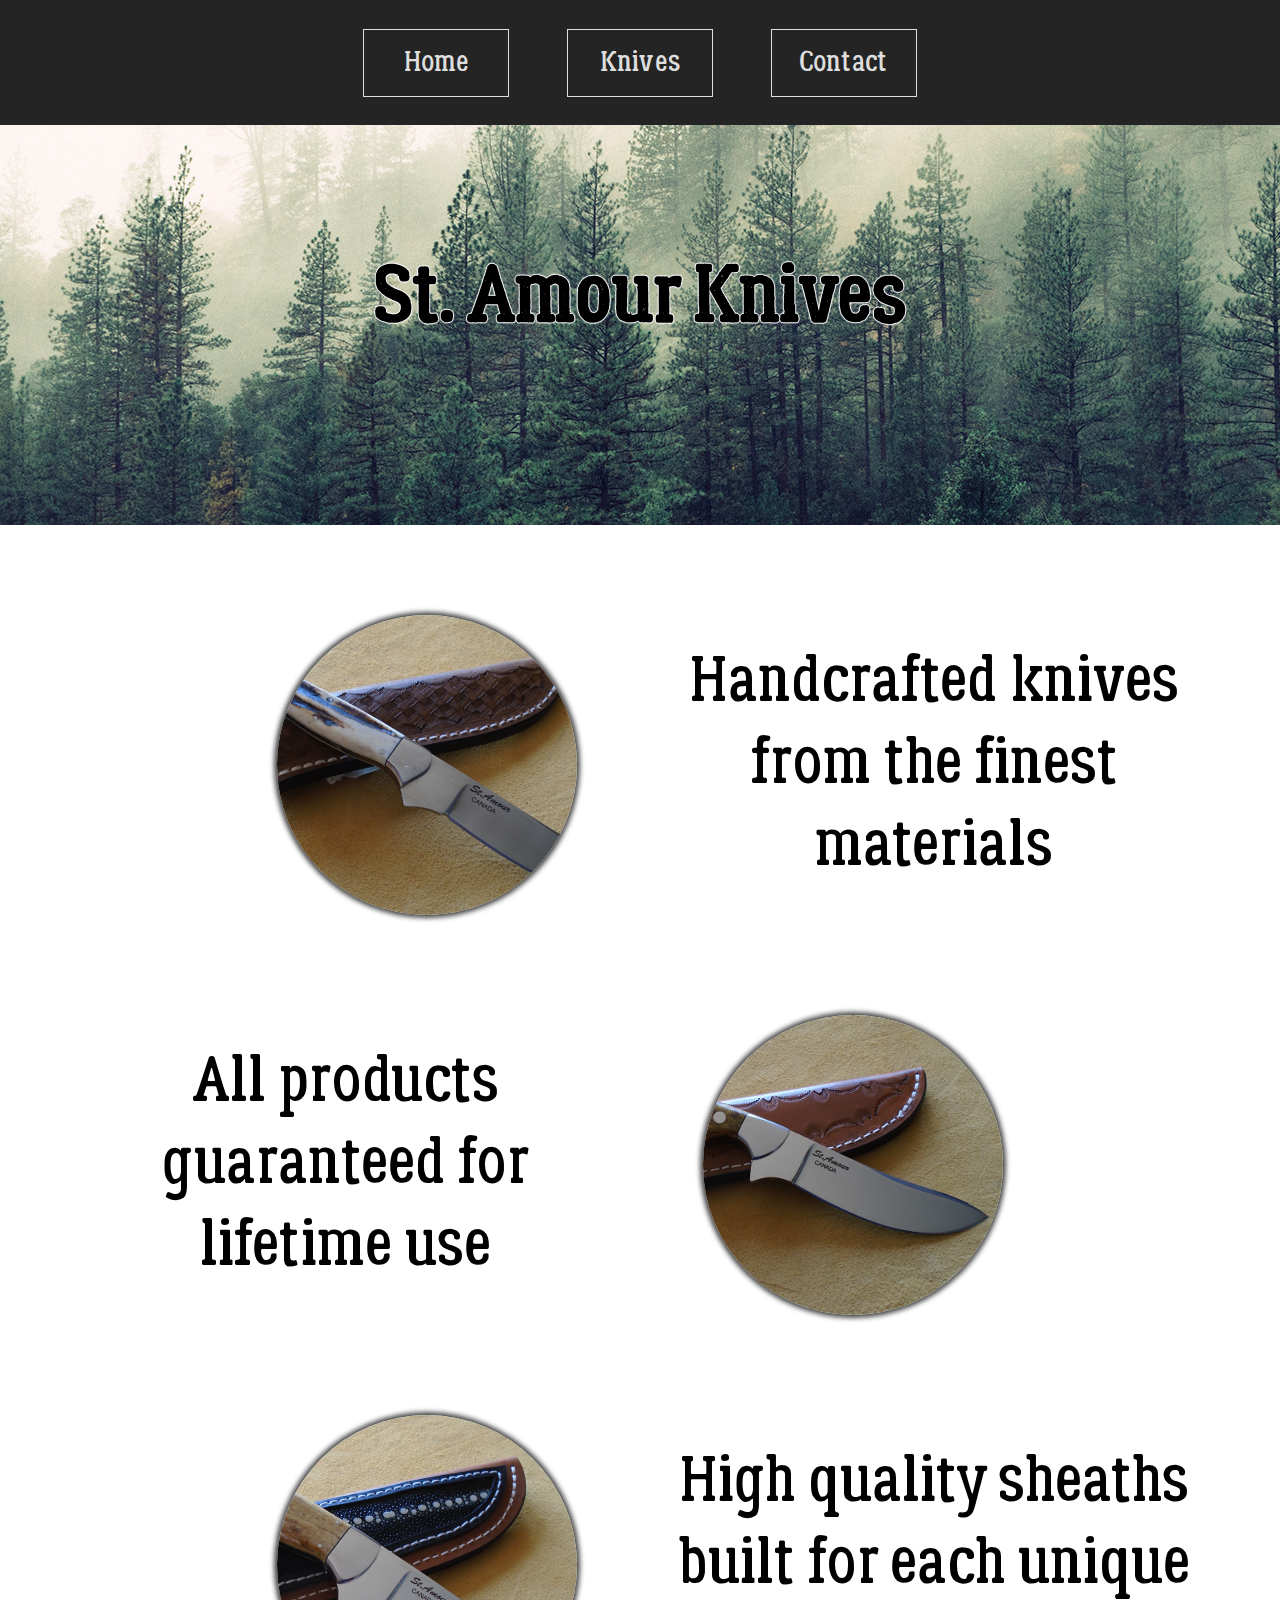
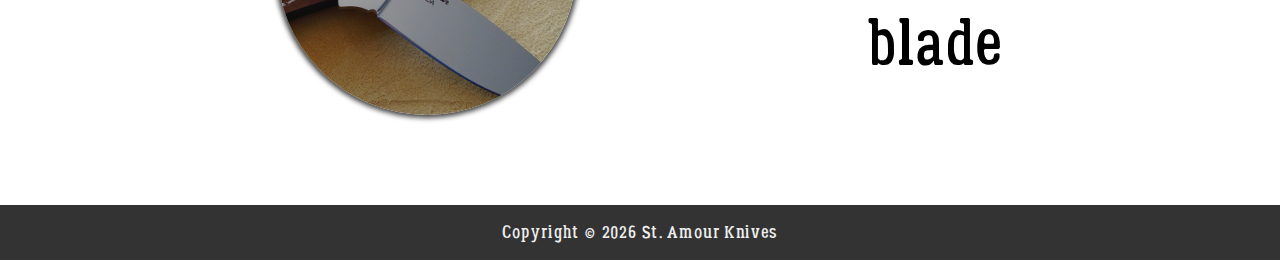
==== index.html @ d27cc1ec "Copied" ====
<!DOCTYPE html>
<html>
	<body>
        <head>
            <title>St. Amour Knives</title> 
            <link rel='stylesheet' media='screen and (max-width: 779px)' href='css/small.css'/>
            <link rel='stylesheet' media='screen and (min-width: 780px) and (max-width: 1920px)' href='css/medium.css' />
            <link href="images/knifeIcon.ico" rel="shortcut icon" />
        </head>
        <header>
            <a id="dropbutton">Menu</a>
            <ul id="dropdown">
                <li><a id="current" href="/">Home</a></li>
                <li><a href="knives">Knives</a></li>
                <li><a href="contact">Contact</a></li>
            </ul>
        </header>
        <div class="top">
            <h1>St. Amour Knives</h1>
        </div>
        <div class = "indexBody">
            <div class = "indexBlock">
                <div class = "indexLeft">
                    <img src="images/knives/knifeA.jpg" alt="alt text">
                </div>
                <div class = "indexRight">
                    <p>Handcrafted knives from the finest materials</p>
                </div>
            </div>
            <div class = "indexBlock">
                <div class = "indexRight">
                    <img src="images/knives/knifeB.jpg" alt="alt text">
                </div>
                <div class = "indexLeft">
                    <p>All products guaranteed for lifetime use</p>
                </div>
            </div>
            <div class = "indexBlock">
                <div class = "indexLeft">
                    <img src="images/knives/knifeC.jpg" alt="alt text">
                </div>
                <div class = "indexRight">
                    <p>High quality sheaths built for each unique blade</p>
                </div>
            </div>
        </div>
        <footer>
          <p>Copyright &copy;
            <script type="text/javascript">
            var d = new Date()
            document.write(d.getFullYear())
            </script>
            St. Amour Knives</p>
        </footer>
    </body>
</html>
---- css/small.css ----
*
{
    padding: 0;
    margin: 0;
}
@font-face 
{
  font-family: 'Lumberjack';
  src: url('../font/Lumberjack.eot');
  src: url('../font/Lumberjack.woff2') format('woff2'),
       url('../font/Lumberjack.woff') format('woff'),
       url('../font/Lumberjack.ttf') format('truetype'),
       url('../font/Lumberjack.svg#Lumberjack') format('svg'),
       url('../font/Lumberjack.eot?#iefix') format('embedded-opentype');
  font-weight: normal;
  font-style: normal;
}
@font-face 
{
  font-family: 'LumberjackRough';
  src: url('../font/LumberjackRough.eot');
  src: url('../font/LumberjackRough.woff2') format('woff2'),
       url('../font/LumberjackRough.woff') format('woff'),
       url('../font/LumberjackRough.ttf') format('truetype'),
       url('../font/LumberjackRough.svg#LumberjackRough') format('svg'),
       url('../font/LumberjackRough.eot?#iefix') format('embedded-opentype');
  font-weight: normal;
  font-style: normal;
}
html
{
    background-color: #eee;
    height: auto;
    font-family: 'Lumberjack';
}
body
{
    max-width: 1800px;
    height: auto;
    background-color: #fff;
    margin: auto;
}
header
{   
    position: fixed;
    z-index: 200;
    color: #eee;
    background-color: #242424;
    text-align: center;
    margin: 0;
    padding: 0;
    opacity: 0.8;
    filter: alpha(opacity=80); /* For IE8 and earlier */
}
#dropbutton
{
    margin: 1em;
}
#dropbutton:hover
{
    background-color: #eee;
}
header ul
{    
}
header li
{
    list-style: none;
}
header a
{
    display: block;
    width: 120px;
    color: #eee;
    padding: 0.5em 0;
    margin: 1em 1em;
    border: 1px solid #eee;
    text-decoration: none;
}
#dropdown
{
    display: none;
}
header:hover > #dropdown
{
    display: block;
}
header:hover #dropbutton
{
    background-color: #eee;
    color: #222;
}
header a:hover 
{
    background-color: #eee;
    color: #222;
}
.top
{
    position: absolute;
    z-index: 100;
	background-color: #173;
	width: 100%;
	height: 170px;
    background-image: url("../images/splash2.jpg");
    text-align: right;
}
.top h1
{
    margin-top: 50px;
    margin-right: 9%;
    padding-left: 160px;
    text-shadow: -1px 0 1px #fff, 0 1px 1px #fff, 1px 0 1px #fff, 0 -1px 1px #fff;
    font-size: 2em;
}
.indexBody
{
    width: 100%;
    height: auto;
    padding: 200px 0 0 0;
    font-size: 4em;
}
.indexLeft
{
    text-align: center;
    margin: 10px;
}
.indexRight
{
    text-align: center;
    margin: 10px;
}
.indexBody img
{
    border-radius: 1000px;
    box-shadow: 0 0 5px 3px #444;
}
.indexBody p
{
    margin: 75px 0;
}
.knivesBody
{
    padding-top: 170px;
}
.knivesBlock
{
    width: auto;
}
.knivesFloatLeft
{
    padding: 20px 0 20px 20%;
}
.knivesFloatLeft p
{
	width: 100%;
    font-size: 2em;
    font-weight: 700;
    color: #333;
    margin: 5px 0 0 0;
    
}
.knivesFloatRight
{
}
.knivesBlock img
{
	max-height: 360px;
	max-width: 530px;
    width: 100%;
    display: block;
    margin: auto;
    border-radius: 10px;
    -webkit-box-shadow: 0 0 10px 5px #444;
    -moz-box-shadow: 0 0 10px 5px #444;
    box-shadow: 0 0 8px 4px #444;
}
.contactBody
{
	width: 100%;
    padding-top: 170px;
	text-align: center;
}
.contactBlock
{
	margin: 0 auto;
	max-width: 800px;
	text-align: center;
	padding: 30px 0 0px 0;
	text-align: left;
}
.contactBlock h1
{
	padding-left: 10px;
}
.contactBlock h2
{
	margin: 5px 10px 5px 10px;
}
.mailB
{
	margin: 5px 10px 5px 10px;
	height: 32px;
}
.mailB a
{
	opacity: 1;
}
.mailB img
{
	float: left;
}
.mailB h1
{
	float: left;
	font-size: 1.6em;
	color: #000;
}
.mailB a:hover
{
	opacity: 0.7;
}
.phoneB
{
	margin: 5px 10px 5px 10px;
	height: 32px;
}
.phoneB a
{
	opacity: 1;
}
.phoneB img
{
	float: left;
}
.phoneB h1
{
	float: left;
	font-size: 1.6em;
	color: #000;
}
.phoneB a:hover
{
	opacity: 0.7;
}
.contactBlock p
{
	text-align: left;
	margin: 5px 10px 5px 10px;
	font-size: 1.6em;
}
.contactBlock label
{
	margin: 0 0 0 10px;
	font-size: 1.6em;
	display: block;
}
.contactBlock input
{
	margin: 0 0 0 10px;
	border: 1px solid #444;
	font-size: 1.4em;
	letter-spacing: 0.1em;
    width: 95%;
	max-width: 540px;
}
.contactBlock textarea
{
	margin: 0 0 0 10px;
	border: 1px solid #444;
	height: 300px;
    width: 95%;
	max-width: 540px;
}
#submit
{
	margin: 10px 10px 10px 10px;
	padding: 0;
	width: 210px;
	height: 60px;
	font-size: 1.4em;
	background-color: #fff;
	border: 0.05em solid #444;
}
#submit:hover
{
	color: #fff;
	background-color: #444;
	border: 0.05em solid #444;
}


footer
{
    background-color: #333;
    color: #eee;
    text-align: center;
    font-size: 1.1em;
    letter-spacing: 0.05em;
    padding: 16px;
}
---- css/medium.css ----
*
{
    padding: 0;
    margin: 0;
}
@font-face 
{
  font-family: 'Lumberjack';
  src: url('../font/Lumberjack.eot');
  src: url('../font/Lumberjack.woff2') format('woff2'),
       url('../font/Lumberjack.woff') format('woff'),
       url('../font/Lumberjack.ttf') format('truetype'),
       url('../font/Lumberjack.svg#Lumberjack') format('svg'),
       url('../font/Lumberjack.eot?#iefix') format('embedded-opentype');
  font-weight: normal;
  font-style: normal;
}
@font-face 
{
  font-family: 'LumberjackRough';
  src: url('../font/LumberjackRough.eot');
  src: url('../font/LumberjackRough.woff2') format('woff2'),
       url('../font/LumberjackRough.woff') format('woff'),
       url('../font/LumberjackRough.ttf') format('truetype'),
       url('../font/LumberjackRough.svg#LumberjackRough') format('svg'),
       url('../font/LumberjackRough.eot?#iefix') format('embedded-opentype');
  font-weight: normal;
  font-style: normal;
}
html
{
    background-color: #eee;
    height: auto;
    font-family: 'Lumberjack';
}
body
{
    max-width: 1800px;
    height: auto;
    background-color: #fff;
    margin: auto;   
}
header
{
    background-color: #242424;
    margin: auto;
}
header ul
{
    display: table;
    margin: auto;
	text-align: center;
}
header li
{
    display: table-cell;
}
header a
{
    width: 5em;
    padding: 0.5em 0;
    margin: 1em 1em;
    color: #ddd;
    background-color: #242424;
    border: 1px solid #ddd;
    display: block;
    text-decoration: none;
    font-size: 1.8em;
}
header a:hover 
{
    background-color: #eee;
    color: #222;
}
#dropbutton
{
    display: none;
}
.top
{
	background-color: #339966;
	width: 100%;
	height: 400px;
    background-image: url("../images/splash1.jpg");
    font-family: 'LumberjackRough';
}
.top h1
{
    padding: 120px 0;
    text-align: center;
    text-shadow: -1px 0 1px #fff, 0 1px 1px #fff, 1px 0 1px #fff, 0 -1px 1px #fff;
    font-size: 5em;
}
.indexBody
{
    width: 100%;
    height: auto;
    padding: 40px 0;
    font-size: 4em;
}
.indexBlock
{
    width: 100%;
    height: 400px;
}
.indexLeft
{
    width: 44%;
    height: 100%;
    float: left;
    text-align: right;
    margin: 0 0 0 5%;
}
.indexRight
{
    width: 44%;
    height: 100%;
    float: right;
    text-align: left;
    margin: 0 5% 0 0;
}
.indexBody img
{
    border-radius: 1000px;
    box-shadow: 0 0 5px 3px #444;
    margin: 50px 50px;
}
.indexBody p
{
    margin: 75px 0 0 0;
    text-align: center;
}
.knivesBody
{
}
.knivesBlock
{
	height: 400px;
    width: 760px;
    margin:0 auto;
    
}
.knivesFloatLeft
{
	float: left;
	width: 200px;
	text-align: right;
    margin: 10px 0 0 0;
}
.knivesFloatLeft p
{
	margin: 30px 0 0px 0;
	width: 100%;
	float: right;
    font-size: 2em;
    font-weight: 700;
    color: #333
}
.knivesFloatRight
{
	float: right;
	width: 600x;
}
.knivesBlock img
{
	max-height: 360px;
	width: auto;
	margin: 20px 0 0 0;
    border-radius: 10px;
    -webkit-box-shadow: 0 0 10px 5px #444;
    -moz-box-shadow: 0 0 10px 5px #444;
    box-shadow: 0 0 8px 4px #444;
}

.contactBody
{
	width: 100%;
	text-align: center;
}
.contactBlock
{
	margin: 0 auto;
	max-width: 800px;
	text-align: center;
	padding: 30px 0 0px 0;
	text-align: left;
}
.contactBlock h1
{
	padding-left: 10px;
}
.contactBlock h2
{
	margin: 5px 10px 5px 10px;
}
.contactBlock p
{
    padding: 3px 0 3px 0;
}
.mailB
{
	margin: 5px 10px 5px 10px;
	height: 32px;
}
.mailB a
{
	opacity: 1;
}
.mailB img
{
	float: left;
}
.mailB h1
{
	float: left;
	font-size: 1.6em;
	color: #000;
}
.mailB a:hover
{
	opacity: 0.7;
}
.phoneB
{
	margin: 5px 10px 5px 10px;
	height: 32px;
}
.phoneB a
{
	opacity: 1;
}
.phoneB img
{
	float: left;
}
.phoneB h1
{
	float: left;
	font-size: 1.6em;
	color: #000;
}
.phoneB a:hover
{
	opacity: 0.7;
}
.contactBlock p
{
	text-align: left;
	margin: 8px 10px 8px 10px;
	font-size: 1.6em;
}
.contactBlock label
{
	margin: 0 0 0 10px;
	font-size: 1.2em;
	display: block;
}
.contactBlock input
{
	padding: 0 10px 0 10px;
	margin: 0 0 0 10px;
	border: 1px solid #444;
	font-size: 1.4em;
	letter-spacing: 0.1em;
}
.contactBlock textarea
{
	padding: 0 10px 0 10px;
	margin: 0 0 0 10px;
	border: 1px solid #444;
	height: 300px;
	width: 540px;
}
#submit
{
	margin: 10px 10px 40px 10px;
	padding: 0;
	width: 210px;
	height: 60px;
	font-size: 1.4em;
	background-color: #fff;
	border: 0.05em solid #444;
}
#submit:hover
{
	color: #fff;
	background-color: #444;
	border: 0.05em solid #444;
}   

footer
{
    background-color: #333;
    color: #eee;
    text-align: center;
    font-size: 1.1em;
    letter-spacing: 0.05em;
    padding: 16px;
}
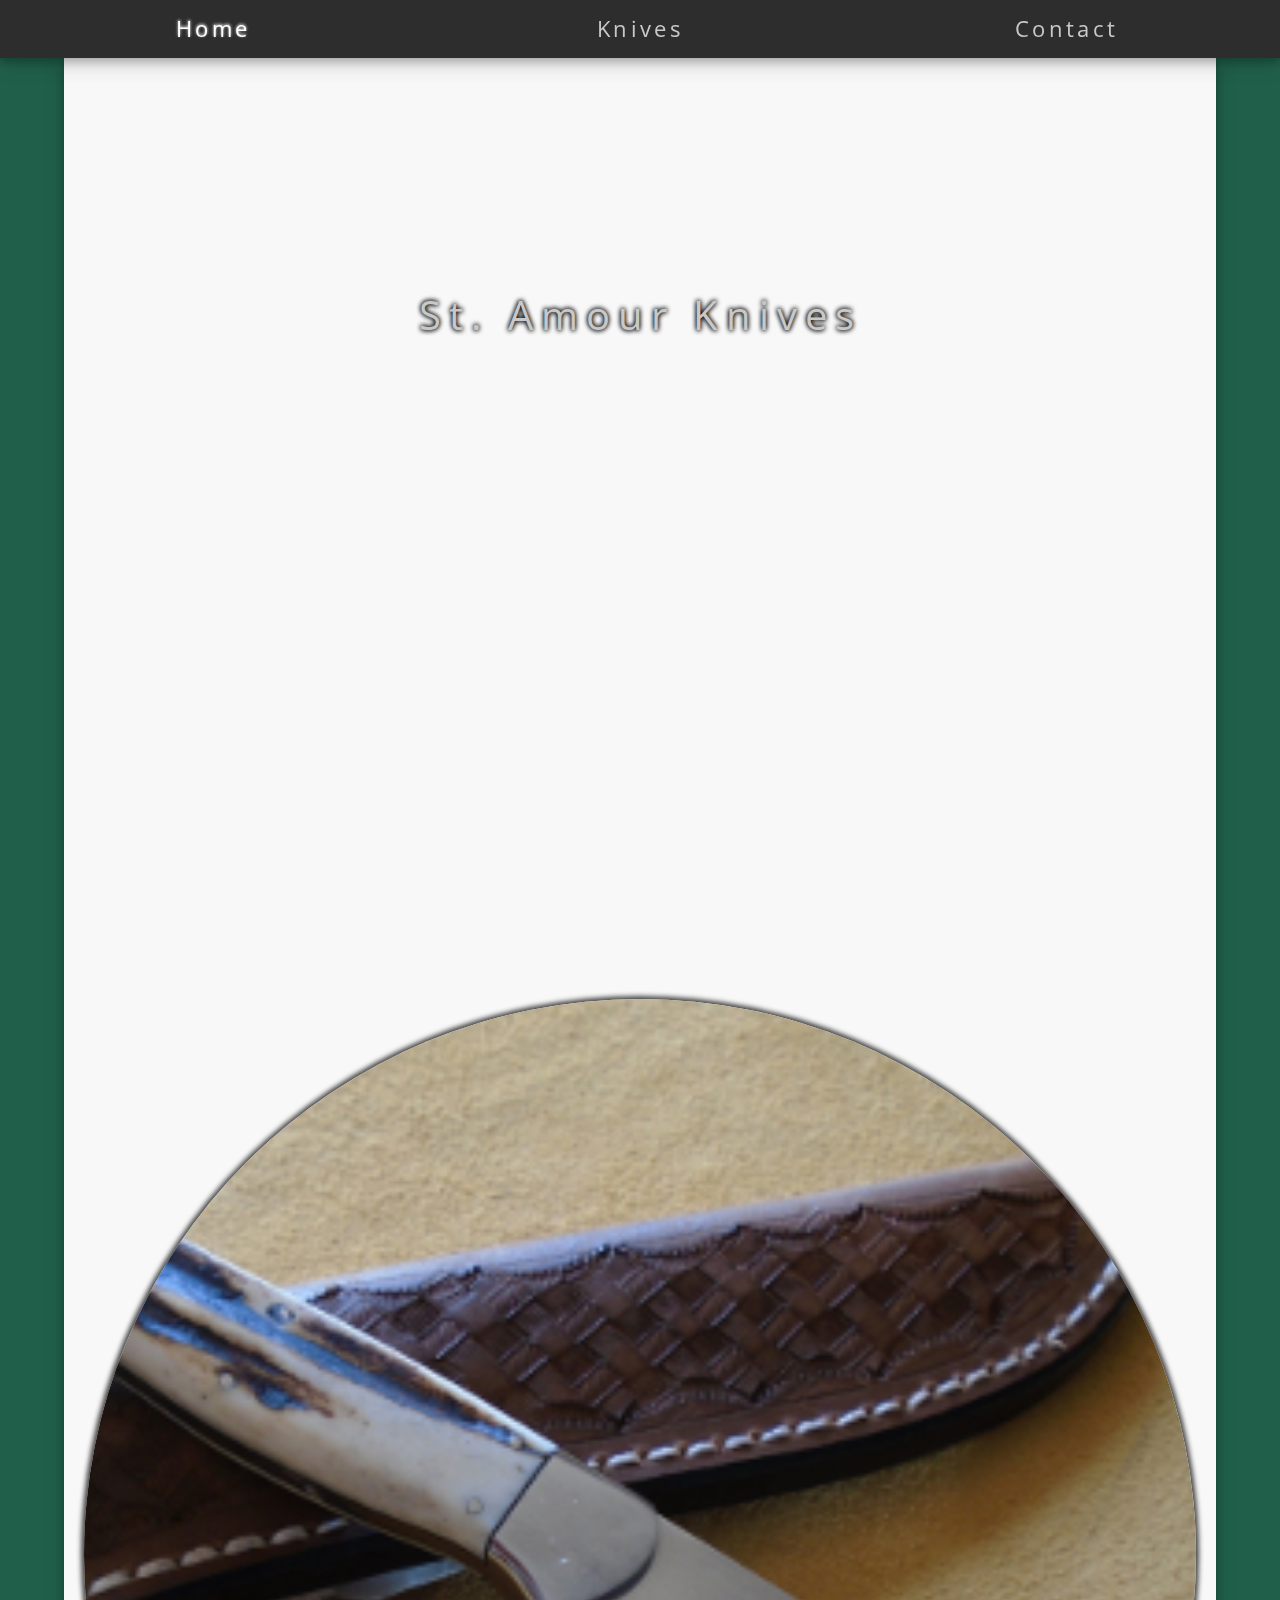
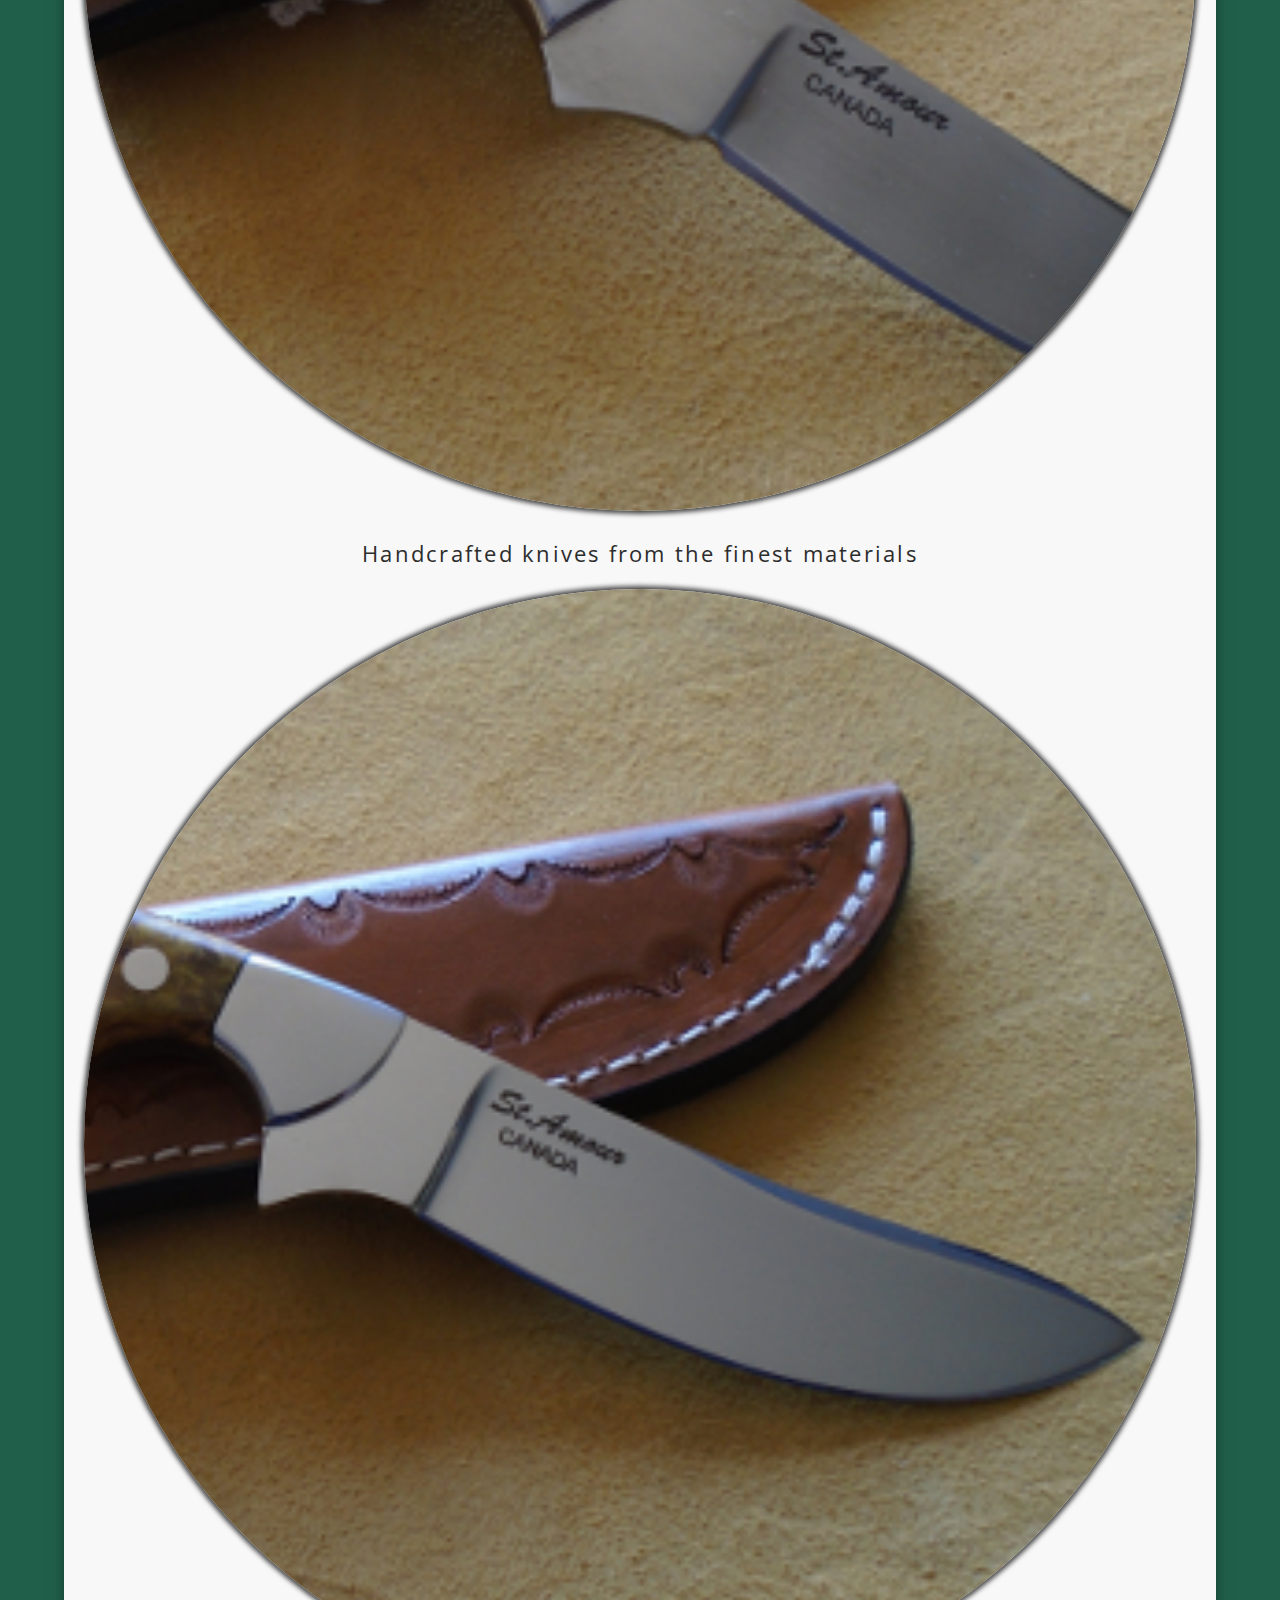
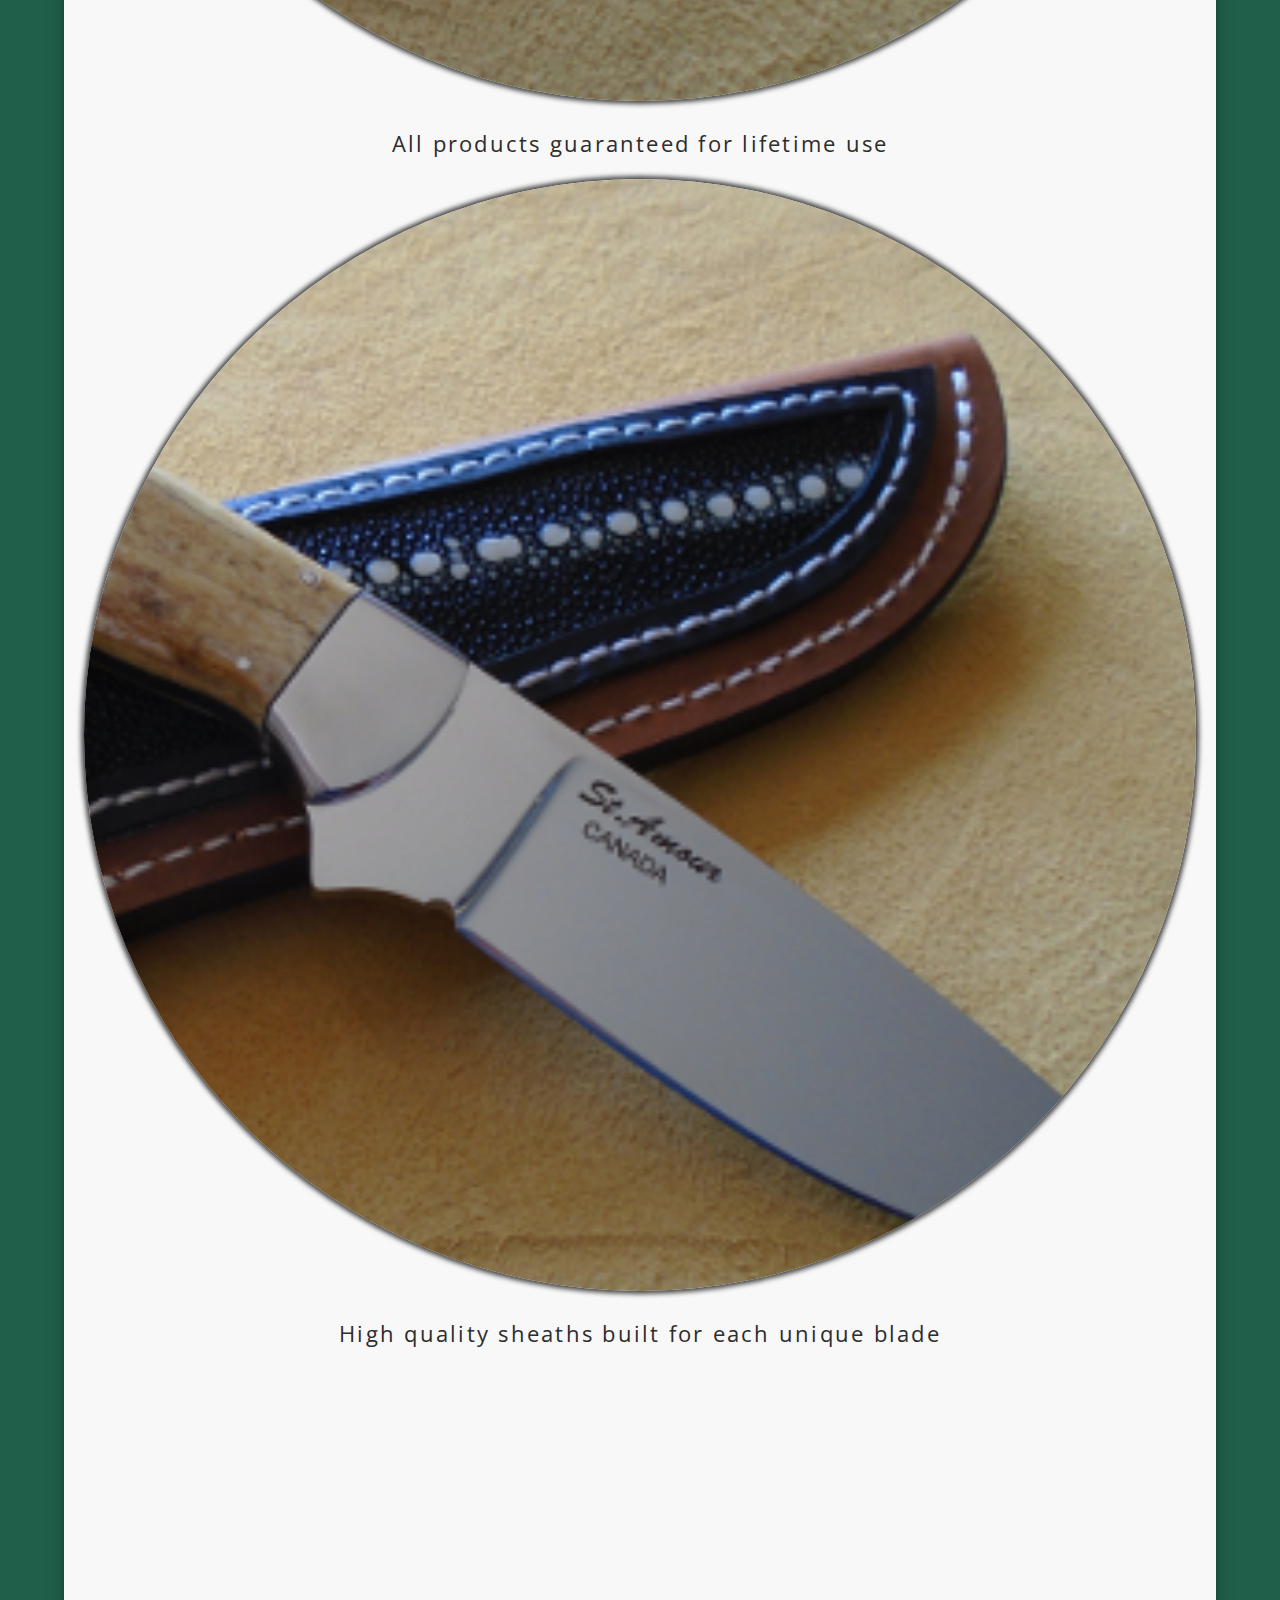
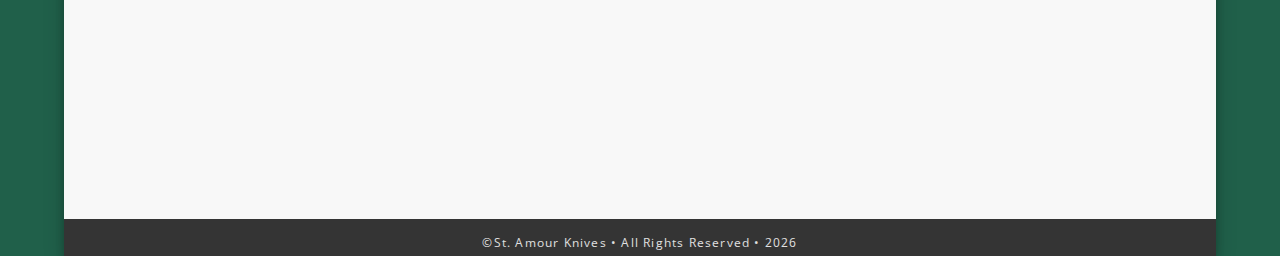
==== commit ac7123bf: "Initial Rework" ====
--- a/index.html
+++ b/index.html
@@ -1,56 +1,82 @@
 <!DOCTYPE html>
-<html>
+<html lang="en">
+  <head>
+    <meta charset="UTF-8">
+    <meta name="description" content="St. Amour Knives">
+    <meta name="keywords" content="knife, knives, custom, handmade, handcrafted, hand, crafted">
+    <meta name="author" content="Neil St. Amour">
+    <meta name="viewport" content="width=device-width, initial-scale=1.0">
+    <title>St. Amour Knives</title>
+    <link href="https://fonts.googleapis.com/css?family=Open+Sans:300,400,600,700,800" rel="stylesheet">
+    <link rel='stylesheet' href='css/style.css'/>
+  </head>
 	<body>
-        <head>
-            <title>St. Amour Knives</title> 
-            <link rel='stylesheet' media='screen and (max-width: 779px)' href='css/small.css'/>
-            <link rel='stylesheet' media='screen and (min-width: 780px) and (max-width: 1920px)' href='css/medium.css' />
-            <link href="images/knifeIcon.ico" rel="shortcut icon" />
-        </head>
-        <header>
-            <a id="dropbutton">Menu</a>
-            <ul id="dropdown">
-                <li><a id="current" href="/">Home</a></li>
-                <li><a href="knives">Knives</a></li>
-                <li><a href="contact">Contact</a></li>
-            </ul>
-        </header>
-        <div class="top">
-            <h1>St. Amour Knives</h1>
+    <script async>
+      var $buoop = {required:{e:16,f:52,c:57,s:10.3,o:44,o_a:46,samsung:6.2},
+      onshow: function $showBanner(){
+        document.getElementById("browserUpdate").style.display = "block";
+      },
+      nomessage:true,test:false,insecure:true,api:2019.06 };
+      function $buo_f(){
+       var e = document.createElement("script");
+       e.src = "https://www.browser-update.org/update.min.js";
+       document.body.appendChild(e);
+      };
+      try {document.addEventListener("DOMContentLoaded", $buo_f,false)}
+      catch(e){window.attachEvent("onload", $buo_f)}
+    </script>
+    <header>
+      <nav class="navgrid">
+        <a href="/" class="navTile" >Home</a>
+        <a href="knives/" class="navTile" >Knives</a>
+        <a href="contact/" class="navTile" >Contact</a>
+      </nav>
+    </header>
+    <div class="navFiller"></div>
+    <div id="browserUpdate" style="display: none">
+      <span onclick="this.parentElement.style.display='none'">&times;</span>
+      <p> Your browser is out of date and no longer supported. <br>
+      Please update or download a modern browser to ensure the best and safest experience on the web. <br>
+      For security and speed we recommend <a href="https://www.mozilla.org/firefox/" rel="noreferrer noopener" target="_blank">Mozilla Firefox</a>.</p>
+    </div>
+    <main class="home">
+      <div class="titleImage">
+          <h1>St. Amour Knives</h1>
+      </div>
+      <div class="homeGrid">
+        <div class = "indexLeft">
+            <img src="img/knifeA.jpg" alt="">
         </div>
-        <div class = "indexBody">
-            <div class = "indexBlock">
-                <div class = "indexLeft">
-                    <img src="images/knives/knifeA.jpg" alt="alt text">
-                </div>
-                <div class = "indexRight">
-                    <p>Handcrafted knives from the finest materials</p>
-                </div>
-            </div>
-            <div class = "indexBlock">
-                <div class = "indexRight">
-                    <img src="images/knives/knifeB.jpg" alt="alt text">
-                </div>
-                <div class = "indexLeft">
-                    <p>All products guaranteed for lifetime use</p>
-                </div>
-            </div>
-            <div class = "indexBlock">
-                <div class = "indexLeft">
-                    <img src="images/knives/knifeC.jpg" alt="alt text">
-                </div>
-                <div class = "indexRight">
-                    <p>High quality sheaths built for each unique blade</p>
-                </div>
-            </div>
+        <div class = "indexRight">
+            <p>Handcrafted knives from the finest materials</p>
         </div>
-        <footer>
-          <p>Copyright &copy;
-            <script type="text/javascript">
-            var d = new Date()
-            document.write(d.getFullYear())
-            </script>
-            St. Amour Knives</p>
-        </footer>
-    </body>
-</html>+        <div class = "indexRight">
+            <img src="img/knifeB.jpg" alt="">
+        </div>
+        <div class = "indexLeft">
+            <p>All products guaranteed for lifetime use</p>
+        </div>
+        <div class = "indexLeft">
+            <img src="img/knifeC.jpg" alt="">
+        </div>
+        <div class = "indexRight">
+            <p>High quality sheaths built for each unique blade</p>
+        </div>
+      </div>
+      <iframe title="Google Maps Location"
+        width="100%"
+        height="450"
+        frameborder="0" style="border:0"
+        src="https://www.google.com/maps/embed/v1/place?key=AIzaSyDII1oS3Jqm8y10QkaDanyWm6nrzPsCnaw
+          &q=place_id:ChIJY_HEcN8T0UwRWzsvd4KOmAw" allowfullscreen>
+      </iframe>
+    	<footer>
+    		<p>&copySt. Amour Knives &#8226 All Rights Reserved &#8226
+    			<script async type="text/javascript">
+    			var d = new Date()
+    			document.write(d.getFullYear())
+    			</script></p>
+    	</footer>
+    </main>
+  </body>
+</html>
--- a/css/style.css
+++ b/css/style.css
@@ -0,0 +1,266 @@
+* {
+  padding: 0;
+  margin: 0;
+  font-family: 'Open Sans', sans-serif;
+  font-weight: 400;
+  box-sizing: border-box;
+  text-decoration: none;
+  color: #2d2d2d;
+}
+body {
+  background-color: #20604a;
+  width: 100%;
+}
+h1 {
+  text-align: center;
+  letter-spacing: 0.2em;
+  font-size: 2.5em;
+}
+p {
+  letter-spacing: 0.1em;
+}
+header {
+  position:fixed;
+  background-color: #2d2d2d;
+  width: 100%;
+  box-shadow: 0 4px 8px 0 rgba(0, 0, 0, 0.2), 0 6px 20px 0 rgba(0, 0, 0, 0.19);
+  z-index: 1;
+}
+.navgrid {
+  display: grid;
+  grid-template-columns: 1fr 1fr 1fr;
+  text-align: center;
+}
+nav a {
+  letter-spacing: 0.15em;
+  font-size: 1.4em;
+  padding: 0.6em 0;
+  color: #c8c8c8;
+}
+nav a:hover,
+nav a:focus {
+  color: #fff;
+  text-shadow: 0px -1px 3px #fff;
+}
+.navFiller {
+  padding-top: 57px;
+  background-color: #2d2d2d;
+}
+#browserUpdate {
+  position: relative;
+  background-color: #e91e63;
+  width: 100%;
+  padding: 15px 10% 10px 5%;
+  font-size: 1.1em;
+}
+#browserUpdate p {
+  color: #e0e0e0;
+  text-align: center;
+}
+#browserUpdate a {
+  text-decoration: underline;
+  color: #e0e0e0;
+}
+#browserUpdate a:hover,
+#browserUpdate a:focus {
+  color: #fff;
+  text-shadow: 0px -1px 3px #fff;
+}
+#browserUpdate span {
+  position: absolute;
+  top: 0;
+  right: 10px;
+  font-size: 40px;
+  font-weight: 400;
+  transition: 0.3s;
+  color: #e0e0e0;
+}
+#browserUpdate span:hover,
+#browserUpdate span:focus {
+  color: #fff;
+  text-shadow: 0px -1px 3px #fff;
+  cursor: pointer;
+}
+main {
+  width: 90%;
+  max-width: 1400px;
+  margin: auto;
+  background-color: #f8f8f8;
+  box-shadow: 0 4px 8px 0 rgba(0, 0, 0, 0.2), 0 6px 20px 0 rgba(0, 0, 0, 0.19);
+}
+.titleImage{
+  padding-top: 80%;
+  background-image: url(../img/titleSmall.jpg);
+  background-size: 100%;
+  position: relative;
+}
+.titleImage h1 {
+  color: #c8c8c8;
+  padding: 0 10%;
+  position: absolute;
+  top: 25%;
+  left: 0;
+  right: 0;
+  text-shadow:
+    0px 1px 5px #000,
+    0px -1px 5px #000;
+}
+.homeGrid {
+  display: grid;
+  grid-template-columns: 1fr;
+  grid-gap: 20px;
+  padding: 20px;
+  text-align: center;
+  font-size: 1.4em;
+}
+.homeGrid img {
+  width: 100%;
+  height: auto;
+  border-radius: 50%;
+  box-shadow: 0 0 5px 3px #444;
+}
+.gallery h1 {
+  padding: 40px 0 20px 0;
+}
+.galleryGrid {
+    display: grid;
+    grid-template-columns: 1fr;
+    grid-gap: 10px;
+    padding: 10px;
+}
+.galleryImage {
+  width: 100.0%;
+  border-radius: 5px;
+  cursor: pointer;
+  transition: 0.3s;
+  box-shadow:
+    0 4px 8px 0 rgba(0, 0, 0, 0.2),
+    0 6px 20px 0 rgba(0, 0, 0, 0.19);
+}
+.galleryImage:hover {opacity: 0.7;}
+.modal {
+  display: none; /* Hidden by default */
+  position: fixed; /* Stay in place */
+  z-index: 2; /* Sit on top */
+  padding-top: 50px; /* Location of the box */
+  left: 0;
+  top: 0;
+  width: 100%; /* Full width */
+  height: 100%; /* Full height */
+  overflow: auto; /* Enable scroll if needed */
+  background-color: rgb(0,0,0); /* Fallback color */
+  background-color: rgba(0,0,0,0.9); /* Black w/ opacity */
+}
+.modal-content {
+  margin: auto;
+  max-height: 90%;
+  display: block;
+  width: auto;
+}
+.caption {
+  margin: auto;
+  display: block;
+  width: 80%;
+  max-width: 700px;
+  text-align: center;
+  color: #ccc;
+  padding: 10px 0;
+}
+.modal {
+  animation-name: fadeIn;
+  animation-duration: 0.5s;
+}
+&.out {
+  animation-name: fadeOut;
+  animation-duration: 0.5s;
+}
+@keyframes zoom {
+  from {transform:scale(0)}
+  to {transform:scale(1)}
+}
+@-webkit-keyframes fadeIn {
+  from {
+    opacity: 0;
+  }
+  to {
+    opacity: 1;
+  }
+}
+@keyframes fadeIn {
+  from {
+    opacity: 0;
+  }
+  to {
+    opacity: 1;
+  }
+}
+@-webkit-keyframes fadeOut {
+  from {
+    opacity: 1;
+  }
+  to {
+    opacity: 0;
+  }
+}
+@keyframes fadeOut {
+  from {
+    opacity: 1;
+  }
+  to {
+    opacity: 0;
+  }
+}
+.close {
+  position: absolute;
+  top: 10px;
+  right: 35px;
+  color: #fff;
+  font-size: 60px;
+  font-weight: 400;
+  transition: 0.3s;
+}
+.close:hover,
+.close:focus {
+  color: #bbb;
+  text-decoration: none;
+  cursor: pointer;
+}
+.contactImage{
+  padding-top: 80%;
+  background-image: url(../img/contactSmall.jpg);
+  background-size: 100%;
+  position: relative;
+}
+.contactImage h1 {
+  padding: 0 40px 0 40px;
+  position: absolute;
+  top: 20%;
+  left: 0;
+  right: 0;
+  text-shadow:
+    0px 1px 5px #000,
+    0px -1px 5px #000;
+}
+.contactImage h4 {
+  padding: 0 20px 0 20px;
+  position: absolute;
+  top: 50%;
+  left: 0;
+  right: 0;
+  text-shadow:
+    0px 1px 5px #fff,
+    0px -1px 5px #fff;
+}
+footer {
+  font-size: 0.75em;
+  font-weight: 300;
+  width: 100%;
+  background-color: #343434;
+  color: #c8c8c8;
+  padding : 15px 0 5px 0;
+  margin-top: -5px;
+  text-align: center;
+}
+footer p {
+  color: #e0e0e0;
+}
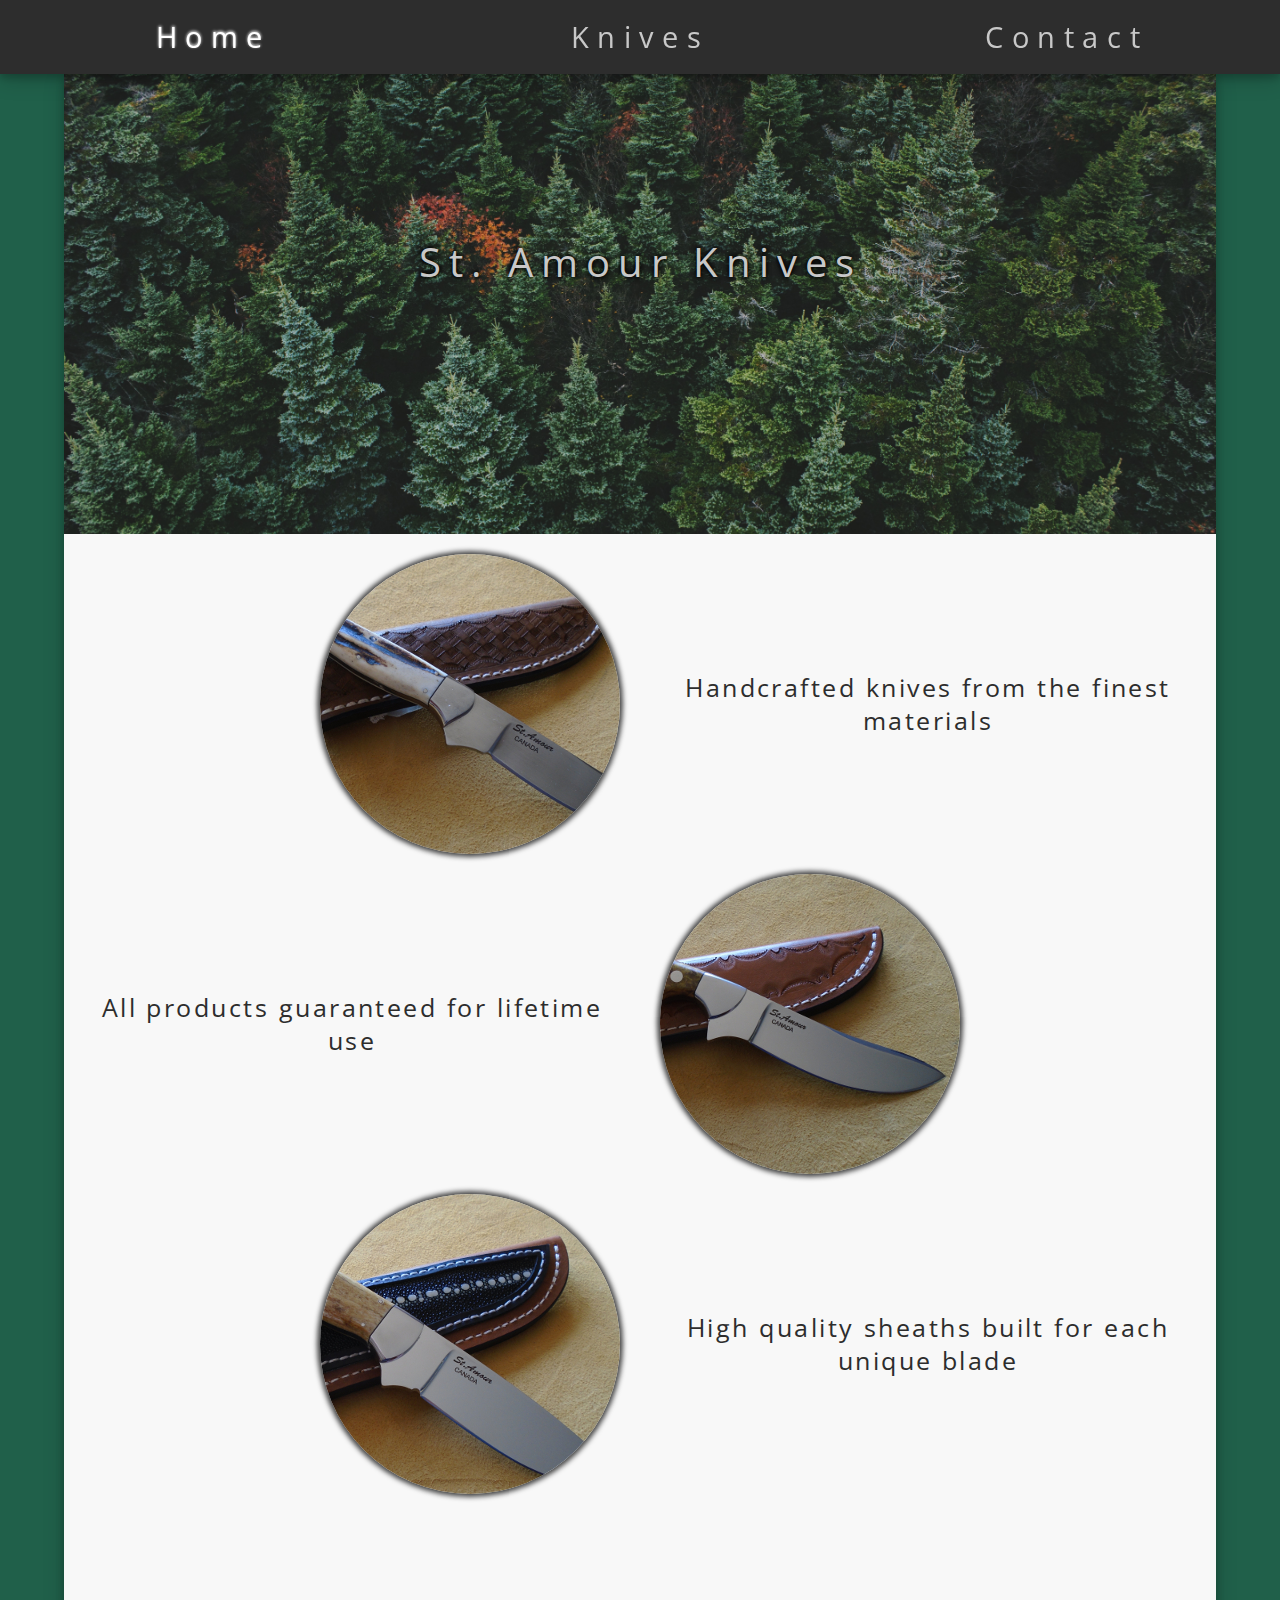
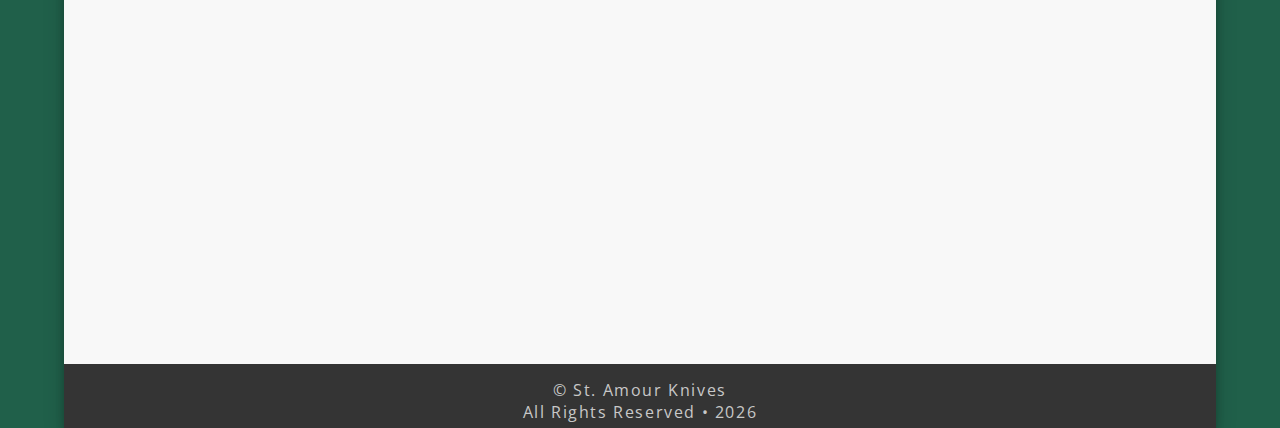
==== commit 14c26fdc: "Responsive CSS" ====
--- a/index.html
+++ b/index.html
@@ -27,9 +27,9 @@
     </script>
     <header>
       <nav class="navgrid">
-        <a href="/" class="navTile" >Home</a>
-        <a href="knives/" class="navTile" >Knives</a>
-        <a href="contact/" class="navTile" >Contact</a>
+        <a href="/" class="navTile" id="homeTile">Home</a>
+        <a href="knives/" class="navTile">Knives</a>
+        <a href="contact/" class="navTile">Contact</a>
       </nav>
     </header>
     <div class="navFiller"></div>
@@ -44,22 +44,22 @@
           <h1>St. Amour Knives</h1>
       </div>
       <div class="homeGrid">
-        <div class = "indexLeft">
+        <div id = "L1">
             <img src="img/knifeA.jpg" alt="">
         </div>
-        <div class = "indexRight">
+        <div id = "R1">
             <p>Handcrafted knives from the finest materials</p>
         </div>
-        <div class = "indexRight">
+        <div id = "R2">
             <img src="img/knifeB.jpg" alt="">
         </div>
-        <div class = "indexLeft">
+        <div id = "L2">
             <p>All products guaranteed for lifetime use</p>
         </div>
-        <div class = "indexLeft">
+        <div id = "L3">
             <img src="img/knifeC.jpg" alt="">
         </div>
-        <div class = "indexRight">
+        <div id = "R3">
             <p>High quality sheaths built for each unique blade</p>
         </div>
       </div>
@@ -71,11 +71,12 @@
           &q=place_id:ChIJY_HEcN8T0UwRWzsvd4KOmAw" allowfullscreen>
       </iframe>
     	<footer>
-    		<p>&copySt. Amour Knives &#8226 All Rights Reserved &#8226
+    		<h6>&copy St. Amour Knives</h6>
+        <h6>All Rights Reserved &#8226
     			<script async type="text/javascript">
     			var d = new Date()
     			document.write(d.getFullYear())
-    			</script></p>
+    			</script></h6>
     	</footer>
     </main>
   </body>
--- a/css/style.css
+++ b/css/style.css
@@ -16,7 +16,18 @@
   letter-spacing: 0.2em;
   font-size: 2.5em;
 }
+h2 {
+  text-align: center;
+  letter-spacing: 0.2em;
+  font-size: 1.5em;
+}
+h6 {
+  font-size: 1em;
+  letter-spacing: 0.1em;
+  color: #c8c8c8;
+}
 p {
+  font-size: 1.1em;
   letter-spacing: 0.1em;
 }
 header {
@@ -86,7 +97,8 @@
   max-width: 1400px;
   margin: auto;
   background-color: #f8f8f8;
-  box-shadow: 0 4px 8px 0 rgba(0, 0, 0, 0.2), 0 6px 20px 0 rgba(0, 0, 0, 0.19);
+  box-shadow: 0 4px 8px 0 rgba(0, 0, 0, 0.2),
+              0 6px 20px 0 rgba(0, 0, 0, 0.19);
 }
 .titleImage{
   padding-top: 80%;
@@ -115,12 +127,15 @@
 }
 .homeGrid img {
   width: 100%;
+  max-width: 300px;
   height: auto;
   border-radius: 50%;
   box-shadow: 0 0 5px 3px #444;
 }
+.homeGrid p {
+}
 .gallery h1 {
-  padding: 40px 0 20px 0;
+  padding: 20px 0 10px 0;
 }
 .galleryGrid {
     display: grid;
@@ -133,9 +148,8 @@
   border-radius: 5px;
   cursor: pointer;
   transition: 0.3s;
-  box-shadow:
-    0 4px 8px 0 rgba(0, 0, 0, 0.2),
-    0 6px 20px 0 rgba(0, 0, 0, 0.19);
+  box-shadow: 0 4px 8px 0 rgba(0, 0, 0, 0.4),
+              0 6px 20px 0 rgba(0, 0, 0, 0.29);
 }
 .galleryImage:hover {opacity: 0.7;}
 .modal {
@@ -153,9 +167,11 @@
 }
 .modal-content {
   margin: auto;
-  max-height: 90%;
   display: block;
   width: auto;
+  max-width: 100%;
+  max-height: 90%;
+  border-radius: 10px;
 }
 .caption {
   margin: auto;
@@ -212,55 +228,342 @@
 }
 .close {
   position: absolute;
-  top: 10px;
-  right: 35px;
-  color: #fff;
+  top: -15px;
+  right: 10px;
+  color: #c8c8c8;
   font-size: 60px;
   font-weight: 400;
   transition: 0.3s;
 }
 .close:hover,
 .close:focus {
-  color: #bbb;
+  color: #fff;
+  text-shadow: 0px -1px 3px #fff;
   text-decoration: none;
   cursor: pointer;
 }
 .contactImage{
-  padding-top: 80%;
+  padding-top: 50%;
   background-image: url(../img/contactSmall.jpg);
   background-size: 100%;
   position: relative;
 }
 .contactImage h1 {
+  color: #f8f8f8;
   padding: 0 40px 0 40px;
   position: absolute;
-  top: 20%;
+  top: 35%;
   left: 0;
   right: 0;
   text-shadow:
     0px 1px 5px #000,
     0px -1px 5px #000;
 }
-.contactImage h4 {
+.contactImage h2 {
+  color: #f8f8f8;
   padding: 0 20px 0 20px;
   position: absolute;
-  top: 50%;
+  top: 70%;
   left: 0;
   right: 0;
   text-shadow:
-    0px 1px 5px #fff,
-    0px -1px 5px #fff;
+    0px 1px 5px #000,
+    0px -1px 5px #000;
+}
+.contact p {
+  margin: 15px 3% 15px 3%;
+  line-height: 1.5em;
+}
+.contact hr {
+  margin: 0 3%;
+}
+.contactLink {
+	margin: 10px 3%;
+  display: inline-block;
+  font-size: 1.6em;
+}
+.contactLink:hover{
+	opacity: 0.8;
+  text-decoration: underline;
+}
+.contactLink img {
+  float: left;
+  vertical-align: middle;
+  margin-right: 5px;
+}
+.form label {
+	margin: 10px 0 0 3%;
+	font-size: 1.2em;
+	display: block;
+}
+.form input {
+  width: 94%;
+	margin: 0 3% 0 3%;
+	border: 1px solid #444;
+	font-size: 1.4em;
+	letter-spacing: 0.1em;
+}
+.form textarea {
+  width: 94%;
+	margin: 0 3% 10px 3%;
+	border: 1px solid #444;
+	height: 300px;
+}
+.form #submit {
+  width: 94%;
+	margin: 0 3% 15px 3%;
+	height: 60px;
+	font-size: 1.4em;
+	background-color: #f8f8f8;
+	border: 0.05em solid #444;
+}
+.form #submit:hover,
+.form #submit:focus {
+	color: #fff;
+	background-color: #444;
+	border: 0.05em solid #444;
+  cursor: pointer;
 }
 footer {
-  font-size: 0.75em;
-  font-weight: 300;
   width: 100%;
   background-color: #343434;
-  color: #c8c8c8;
   padding : 15px 0 5px 0;
   margin-top: -5px;
   text-align: center;
 }
-footer p {
-  color: #e0e0e0;
-}
+@media only screen and (min-width: 720px) and (max-width:1023px) {
+  nav a {
+    letter-spacing: 0.25em;
+    font-size: 1.6em;
+  }
+  .navFiller {
+    padding-top: 65px;
+  }
+  .titleImage{
+    padding-top: 40%;
+    background-image: url(../img/titleImage.jpg);
+  }
+  .titleImage h1 {
+    top: 35%;
+  }
+  .homeGrid {
+    grid-template-columns: 1fr 1fr;
+  }
+  .homeGrid img {
+    width: 100%;
+    height: auto;
+    border-radius: 50%;
+    box-shadow: 0 0 5px 3px #444;
+  }
+  #R1, #L2, #R3 {
+    display: flex;
+    align-items: center;
+  }
+  #L1{ grid-area: 1 / 1 / 2 / 2; }
+  #L2{ grid-area: 2 / 1 / 3 / 2; }
+  #L3{ grid-area: 3 / 1 / 4 / 2; }
+  #R1{ grid-area: 1 / 2 / 2 / 3; }
+  #R2{ grid-area: 2 / 2 / 3 / 3; }
+  #R3{ grid-area: 3 / 2 / 4 / 3; }
+  .gallery h1 {
+    padding: 40px 0 30px 0;
+  }
+  .galleryGrid {
+      grid-template-columns: 1fr 1fr;
+  }
+  .contactImage{
+    padding-top: 30%;
+    background-image: url(../img/contactImage.jpg);
+  }
+  .contactImage h2 {
+    top: 65%;
+  }
+  .contact p {
+    margin: 15px 7.5%;
+    line-height: 1.5em;
+  }
+  .contact hr {
+    margin: 0 7.5%;
+  }
+  .contactLink {
+  	margin: 10px 7.5%;
+  }
+  .form label {
+  	margin: 10px 0 0 7.5%;
+  }
+  .form input {
+    width: 85%;
+  	margin: 0 7.5%;
+  }
+  .form textarea {
+    width: 85%;
+  	margin: 0 7.5% 10px 7.5%;
+  }
+  .form #submit {
+    width: 85%;
+  	margin: 0 7.5% 20px 7.5%;
+  }
+}
+@media only screen and (min-width: 1024px) and (max-width:1439px) {
+  nav a {
+    letter-spacing: 0.3em;
+    font-size: 1.8em;
+  }
+  .navFiller {
+    padding-top: 73px;
+    .navgrid {
+      display: grid;
+      grid-template-columns: 1fr 1fr 1fr;
+      text-align: center;
+    }
+  }
+  .titleImage{
+    padding-top: 40%;
+    background-image: url(../img/titleImage.jpg);
+  }
+  .titleImage h1 {
+    top: 35%;
+  }
+  .homeGrid {
+    grid-template-columns: 1fr 1fr;
+    grid-gap: 20px 40px;
+  }
+  #R1, #L2, #R3 {
+    display: flex;
+    align-items: center;
+  }
+  #L1 img, #L3 img {
+    float: right;
+  }
+  #R2 img {
+    float: left;
+  }
+  #L1{ grid-area: 1 / 1 / 2 / 2; }
+  #L2{ grid-area: 2 / 1 / 3 / 2; }
+  #L3{ grid-area: 3 / 1 / 4 / 2; }
+  #R1{ grid-area: 1 / 2 / 2 / 3; }
+  #R2{ grid-area: 2 / 2 / 3 / 3; }
+  #R3{ grid-area: 3 / 2 / 4 / 3; }
+  .gallery h1 {
+    padding: 40px 0 30px 0;
+  }
+  .galleryGrid {
+      grid-template-columns: 1fr 1fr 1fr;
+  }
+  .contactImage{
+    padding-top: 30%;
+    background-image: url(../img/contactImage.jpg);
+  }
+  .contactImage h2 {
+    top: 65%;
+  }
+  .contact p {
+    margin: 15px 20%;
+    line-height: 1.5em;
+  }
+  .contact hr {
+    margin: 0 20%;
+  }
+  .contactLink {
+  	margin: 10px 20%;
+  }
+  .form label {
+  	margin: 10px 0 0 20%;
+  }
+  .form input {
+    width: 60%;
+  	margin: 0 20%;
+  }
+  .form textarea {
+    width: 60%;
+  	margin: 0 20% 10px 20%;
+  }
+  .form #submit {
+    width: 60%;
+  	margin: 0 20% 20px 20%;
+  }
+}
+@media only screen and (min-width: 1440px){
+  h1 {
+    font-size: 4em;
+  }
+  .navgrid {
+    grid-template-columns: 1fr 1fr 1fr 1fr 1fr;
+  }
+  #homeTile {
+    grid-column: 2;
+  }
+  nav a {
+    letter-spacing: 0.3em;
+    font-size: 2em;
+  }
+  .navFiller {
+    padding-top: 81px;
+  }
+  .titleImage{
+    padding-top: 40%;
+    background-image: url(../img/titleImage.jpg);
+  }
+  .titleImage h1 {
+    top: 35%;
+  }
+  .homeGrid {
+    grid-template-columns: 1fr 2fr 2fr 1fr;
+    grid-gap: 20px 40px;
+  }
+  #R1, #L2, #R3 {
+    display: flex;
+    align-items: center;
+  }
+  #L1 img, #L3 img {
+    float: right;
+  }
+  #R2 img {
+    float: left;
+  }
+  #L1{ grid-area: 1 / 2 / 2 / 3; }
+  #L2{ grid-area: 2 / 2 / 3 / 3; }
+  #L3{ grid-area: 3 / 2 / 4 / 3; }
+  #R1{ grid-area: 1 / 3 / 2 / 4; }
+  #R2{ grid-area: 2 / 3 / 3 / 4; }
+  #R3{ grid-area: 3 / 3 / 4 / 4; }
+  .gallery h1 {
+    padding: 40px 0 30px 0;
+  }
+  .galleryGrid {
+      grid-template-columns: 1fr 1fr 1fr 1fr;
+  }
+  .contactImage{
+    padding-top: 30%;
+    background-image: url(../img/contactImage.jpg);
+  }
+  .contactImage h2 {
+    font-size: 3em;
+    top: 60%;
+  }
+  .contact p {
+    margin: 15px 25%;
+    line-height: 1.5em;
+  }
+  .contact hr {
+    margin: 0 25%;
+  }
+  .contactLink {
+  	margin: 10px 25%;
+  }
+  .form label {
+  	margin: 10px 0 0 25%;
+  }
+  .form input {
+    width: 50%;
+  	margin: 0 25%;
+  }
+  .form textarea {
+    width: 50%;
+  	margin: 0 25% 10px 25%;
+  }
+  .form #submit {
+    width: 50%;
+  	margin: 0 25% 20px 25%;
+  }
+}
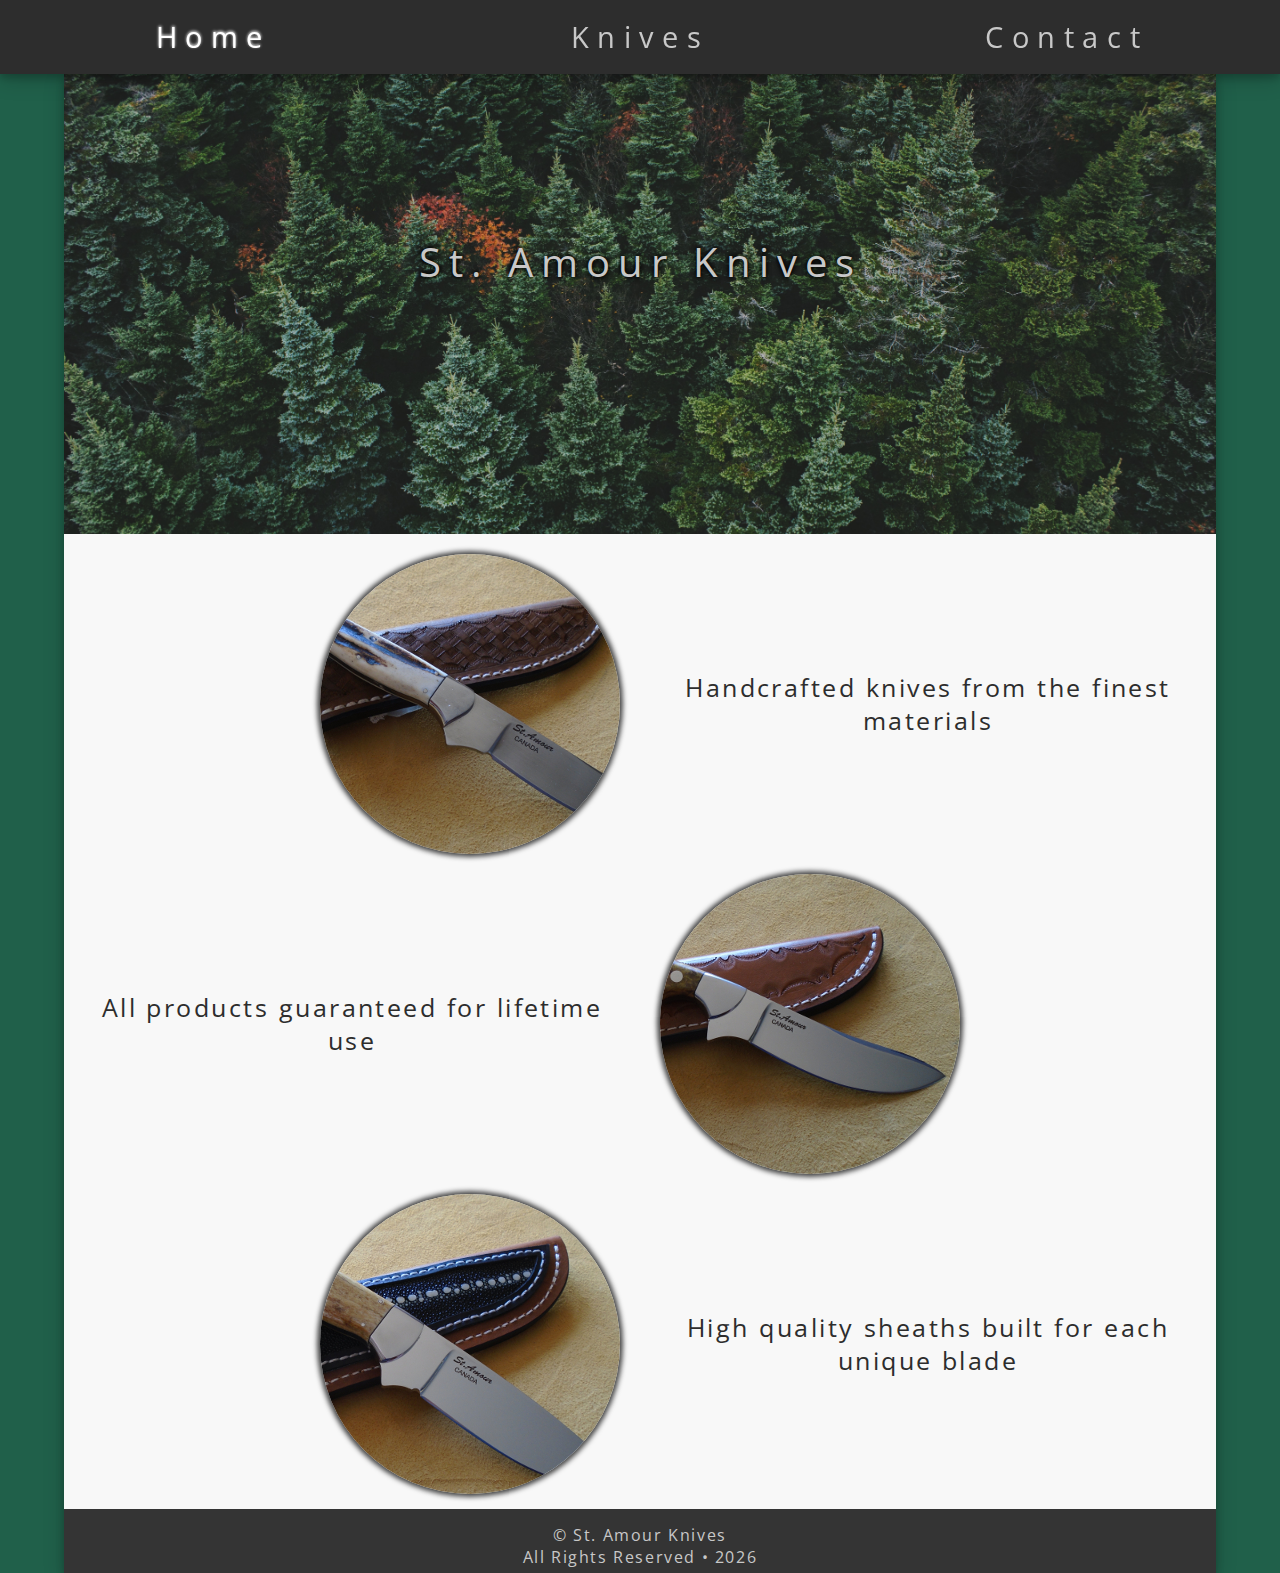
==== commit 23f69d3e: "remove google map, clean up formatting" ====
--- a/index.html
+++ b/index.html
@@ -1,6 +1,7 @@
 <!DOCTYPE html>
 <html lang="en">
-  <head>
+
+<head>
     <meta charset="UTF-8">
     <meta name="description" content="St. Amour Knives">
     <meta name="keywords" content="knife, knives, custom, handmade, handcrafted, hand, crafted">
@@ -8,76 +9,75 @@
     <meta name="viewport" content="width=device-width, initial-scale=1.0">
     <title>St. Amour Knives</title>
     <link href="https://fonts.googleapis.com/css?family=Open+Sans:300,400,600,700,800" rel="stylesheet">
-    <link rel='stylesheet' href='css/style.css'/>
-  </head>
-	<body>
+    <link rel='stylesheet' href='css/style.css' />
+</head>
+
+<body>
     <script async>
-      var $buoop = {required:{e:16,f:52,c:57,s:10.3,o:44,o_a:46,samsung:6.2},
-      onshow: function $showBanner(){
-        document.getElementById("browserUpdate").style.display = "block";
-      },
-      nomessage:true,test:false,insecure:true,api:2019.06 };
-      function $buo_f(){
-       var e = document.createElement("script");
-       e.src = "https://www.browser-update.org/update.min.js";
-       document.body.appendChild(e);
-      };
-      try {document.addEventListener("DOMContentLoaded", $buo_f,false)}
-      catch(e){window.attachEvent("onload", $buo_f)}
+        var $buoop = {
+            required: { e: 16, f: 52, c: 57, s: 10.3, o: 44, o_a: 46, samsung: 6.2 },
+            onshow: function $showBanner() {
+                document.getElementById("browserUpdate").style.display = "block";
+            },
+            nomessage: true, test: false, insecure: true, api: 2019.06
+        };
+        function $buo_f() {
+            var e = document.createElement("script");
+            e.src = "https://www.browser-update.org/update.min.js";
+            document.body.appendChild(e);
+        };
+        try { document.addEventListener("DOMContentLoaded", $buo_f, false) }
+        catch (e) { window.attachEvent("onload", $buo_f) }
     </script>
     <header>
-      <nav class="navgrid">
-        <a href="/" class="navTile" id="homeTile">Home</a>
-        <a href="knives/" class="navTile">Knives</a>
-        <a href="contact/" class="navTile">Contact</a>
-      </nav>
+        <nav class="navgrid">
+            <a href="/" class="navTile" id="homeTile">Home</a>
+            <a href="knives/" class="navTile">Knives</a>
+            <a href="contact/" class="navTile">Contact</a>
+        </nav>
     </header>
     <div class="navFiller"></div>
     <div id="browserUpdate" style="display: none">
-      <span onclick="this.parentElement.style.display='none'">&times;</span>
-      <p> Your browser is out of date and no longer supported. <br>
-      Please update or download a modern browser to ensure the best and safest experience on the web. <br>
-      For security and speed we recommend <a href="https://www.mozilla.org/firefox/" rel="noreferrer noopener" target="_blank">Mozilla Firefox</a>.</p>
+        <span onclick="this.parentElement.style.display='none'">&times;</span>
+        <p> Your browser is out of date and no longer supported. <br>
+            Please update or download a modern browser to ensure the best and safest experience on the web. <br>
+            For security and speed we recommend <a href="https://www.mozilla.org/firefox/" rel="noreferrer noopener"
+                target="_blank">Mozilla Firefox</a>.</p>
     </div>
     <main class="home">
-      <div class="titleImage">
-          <h1>St. Amour Knives</h1>
-      </div>
-      <div class="homeGrid">
-        <div id = "L1">
-            <img src="img/knifeA.jpg" alt="">
+        <div class="titleImage">
+            <h1>St. Amour Knives</h1>
         </div>
-        <div id = "R1">
-            <p>Handcrafted knives from the finest materials</p>
+        <div class="homeGrid">
+            <div id="L1">
+                <img src="img/knifeA.jpg" alt="">
+            </div>
+            <div id="R1">
+                <p>Handcrafted knives from the finest materials</p>
+            </div>
+            <div id="R2">
+                <img src="img/knifeB.jpg" alt="">
+            </div>
+            <div id="L2">
+                <p>All products guaranteed for lifetime use</p>
+            </div>
+            <div id="L3">
+                <img src="img/knifeC.jpg" alt="">
+            </div>
+            <div id="R3">
+                <p>High quality sheaths built for each unique blade</p>
+            </div>
         </div>
-        <div id = "R2">
-            <img src="img/knifeB.jpg" alt="">
-        </div>
-        <div id = "L2">
-            <p>All products guaranteed for lifetime use</p>
-        </div>
-        <div id = "L3">
-            <img src="img/knifeC.jpg" alt="">
-        </div>
-        <div id = "R3">
-            <p>High quality sheaths built for each unique blade</p>
-        </div>
-      </div>
-      <iframe title="Google Maps Location"
-        width="100%"
-        height="450"
-        frameborder="0" style="border:0"
-        src="https://www.google.com/maps/embed/v1/place?key=AIzaSyDII1oS3Jqm8y10QkaDanyWm6nrzPsCnaw
-          &q=place_id:ChIJY_HEcN8T0UwRWzsvd4KOmAw" allowfullscreen>
-      </iframe>
-    	<footer>
-    		<h6>&copy St. Amour Knives</h6>
-        <h6>All Rights Reserved &#8226
-    			<script async type="text/javascript">
-    			var d = new Date()
-    			document.write(d.getFullYear())
-    			</script></h6>
-    	</footer>
+        <footer>
+            <h6>&copy St. Amour Knives</h6>
+            <h6>All Rights Reserved &#8226
+                <script async type="text/javascript">
+                    var d = new Date()
+                    document.write(d.getFullYear())
+                </script>
+            </h6>
+        </footer>
     </main>
-  </body>
-</html>
+</body>
+
+</html>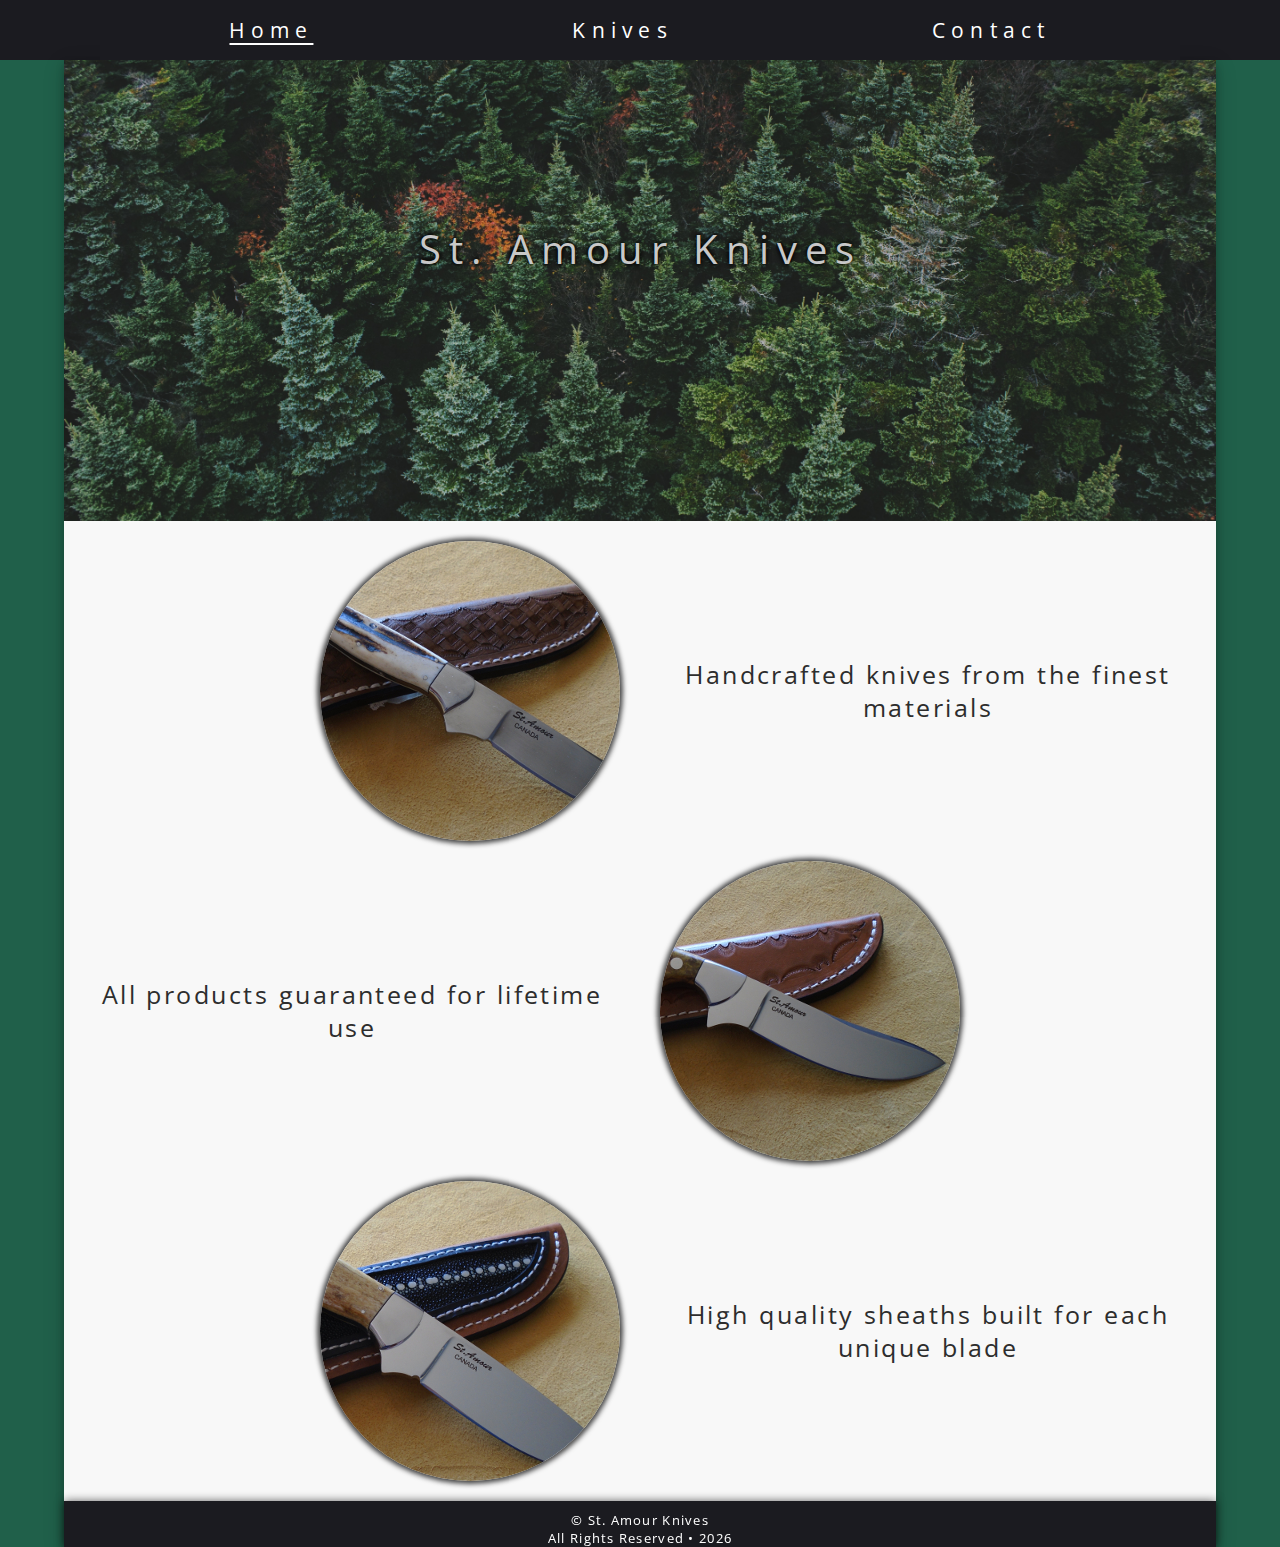
==== commit d13ed649: "reorganize" ====
--- a/index.html
+++ b/index.html
@@ -30,13 +30,14 @@
         catch (e) { window.attachEvent("onload", $buo_f) }
     </script>
     <header>
-        <nav class="navgrid">
-            <a href="/" class="navTile" id="homeTile">Home</a>
-            <a href="knives/" class="navTile">Knives</a>
-            <a href="contact/" class="navTile">Contact</a>
+        <nav>
+            <ul>
+                <li><a href="index.html" id="homeTile">Home</a></li>
+                <li><a href="knives.html">Knives</a></li>
+                <li><a href="contact.html">Contact</a></li>
+            </ul>
         </nav>
     </header>
-    <div class="navFiller"></div>
     <div id="browserUpdate" style="display: none">
         <span onclick="this.parentElement.style.display='none'">&times;</span>
         <p> Your browser is out of date and no longer supported. <br>
@@ -69,13 +70,13 @@
             </div>
         </div>
         <footer>
-            <h6>&copy St. Amour Knives</h6>
-            <h6>All Rights Reserved &#8226
+            <p>&copy St. Amour Knives</p>
+            <p>All Rights Reserved &#8226
                 <script async type="text/javascript">
                     var d = new Date()
                     document.write(d.getFullYear())
                 </script>
-            </h6>
+            </p>
         </footer>
     </main>
 </body>
--- a/css/style.css
+++ b/css/style.css
@@ -30,33 +30,57 @@
   font-size: 1.1em;
   letter-spacing: 0.1em;
 }
+
 header {
-  position:fixed;
-  background-color: #2d2d2d;
-  width: 100%;
-  box-shadow: 0 4px 8px 0 rgba(0, 0, 0, 0.2), 0 6px 20px 0 rgba(0, 0, 0, 0.19);
-  z-index: 1;
-}
-.navgrid {
-  display: grid;
-  grid-template-columns: 1fr 1fr 1fr;
-  text-align: center;
-}
-nav a {
-  letter-spacing: 0.15em;
-  font-size: 1.4em;
-  padding: 0.6em 0;
-  color: #c8c8c8;
-}
-nav a:hover,
-nav a:focus {
-  color: #fff;
-  text-shadow: 0px -1px 3px #fff;
-}
-.navFiller {
-  padding-top: 57px;
-  background-color: #2d2d2d;
-}
+    background-color: #1b1b20;
+    color: #ffffff;
+    height: 60px;
+    width: 100%;
+}
+
+nav {
+    text-align: center;
+    height: 100%;
+    max-width: 1080px;
+    margin: 0 auto;
+}
+
+nav ul {
+    display: flex;
+    list-style-type: none;
+    height: 100%;
+    justify-content: space-between;
+}
+
+nav ul li {
+    height: 100%;
+    flex-grow: 1;
+}
+
+nav ul li a {
+    font-size: 1.3em;
+    height: 100%;
+    display: flex;
+    justify-content: center;
+    align-items: center;
+    color: #ffffff;
+    background-color: #1b1b20;
+    text-align: center;
+    text-decoration: underline solid transparent 2px;
+    text-underline-offset: 5px;
+    transition: text-decoration .2s linear;
+}
+
+li a:hover {
+    background-color: #182f40;
+    text-decoration: underline solid Currentcolor 2px;
+    transition: background-color .2s linear;
+}
+
+li a#homeTile {
+    text-decoration: underline solid Currentcolor 2px;
+}
+
 #browserUpdate {
   position: relative;
   background-color: #e91e63;
@@ -324,13 +348,34 @@
 	border: 0.05em solid #444;
   cursor: pointer;
 }
+
 footer {
-  width: 100%;
-  background-color: #343434;
-  padding : 15px 0 5px 0;
-  margin-top: -5px;
-  text-align: center;
-}
+    padding-top: 10px;
+    background-color: #1b1b20;
+    text-align: center;
+    filter: drop-shadow(0 0 0.3rem rgba(0, 0, 0, 0.6));
+}
+
+footer div.socials {
+    margin: 0 auto;
+    display: flex;
+    justify-content: center;
+    max-width: 300px;
+    padding: 5px 0 5px 0;
+}
+
+footer div.socials img {
+    height: 40px;
+    width: auto;
+    margin: 0;
+}
+
+footer p {
+    font-size: 0.8em;
+    color: #ffffff;
+    padding: 0;
+}
+
 @media only screen and (min-width: 720px) and (max-width:1023px) {
   nav a {
     letter-spacing: 0.25em;
